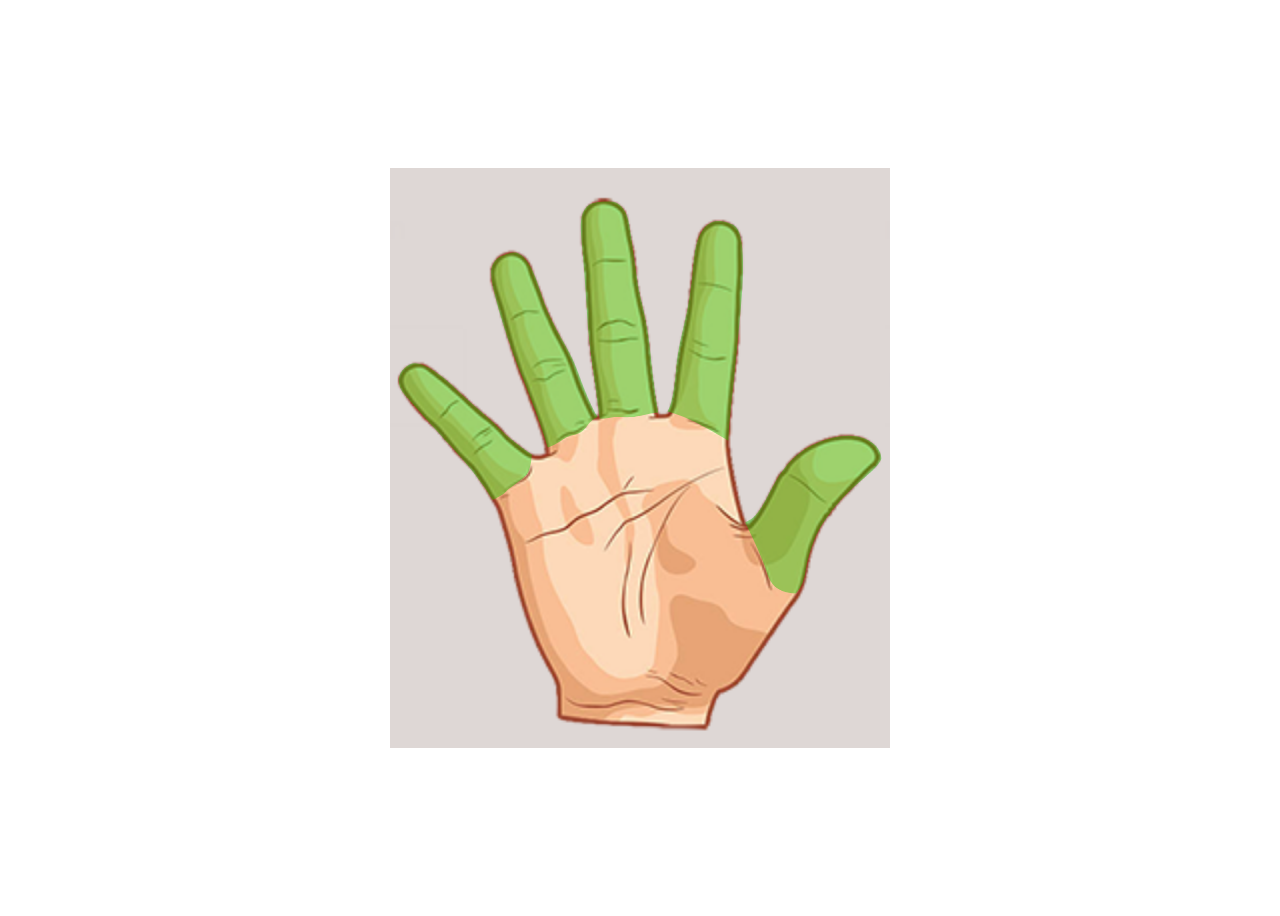
==== hand.html @ 8c05c2d5 "done" ====
<!DOCTYPE html>
<html lang="en">
<head>
    <meta charset="UTF-8">
    <meta http-equiv="X-UA-Compatible" content="IE=edge">
    <meta name="viewport" content="width=device-width, initial-scale=1.0">
    <title>Document</title>
    <link rel="stylesheet" href="style.css">
</head>
<body>
    <div class="scl">
        <div class="hand-wrapper">
            <div class="f f1"><img src="img/1.svg" alt="f1"></div>
            <div class="f f2"><img src="img/2.svg" alt="f2"></div>
            <div class="f f3"><img src="img/3.svg" alt="f3"></div>
            <div class="f f4"><img src="img/4.svg" alt="f4"></div>
            <div class="f f5"><img src="img/5.svg" alt="f5"></div>       
        </div>

    </div>
    
</body>
</html>
---- style.css ----
body{
    height:100vh;
    display: flex;
    justify-content:center;
    align-items: center;
}
.hand-wrapper{
    width:250px;
    height: 290px;
    background: url(/img/righthand.png);
    position: relative;
}

.f{
    position: absolute;
    opacity: 1;
}
.f img{
    height:100%;
    width: 100%;
}
.f1 {
    height: 81px;
    transform: rotate(-45deg) translate(-48px,77px);
}

.f2 {
    height: 98px;
    transform: rotate(-21deg) translate(42px,59px);
}
.f3 {
    height: 109px;
    transform: rotate(-7deg) translate(95px,28px);
}
.f4 {
    height: 109px;
    transform: rotate(6deg) translate(145px,11px);
}
.f5 {
    height: 87px;
    transform: rotate(33deg) translate(225px,2px);
}
.scl{
    transform: scale(2);
}
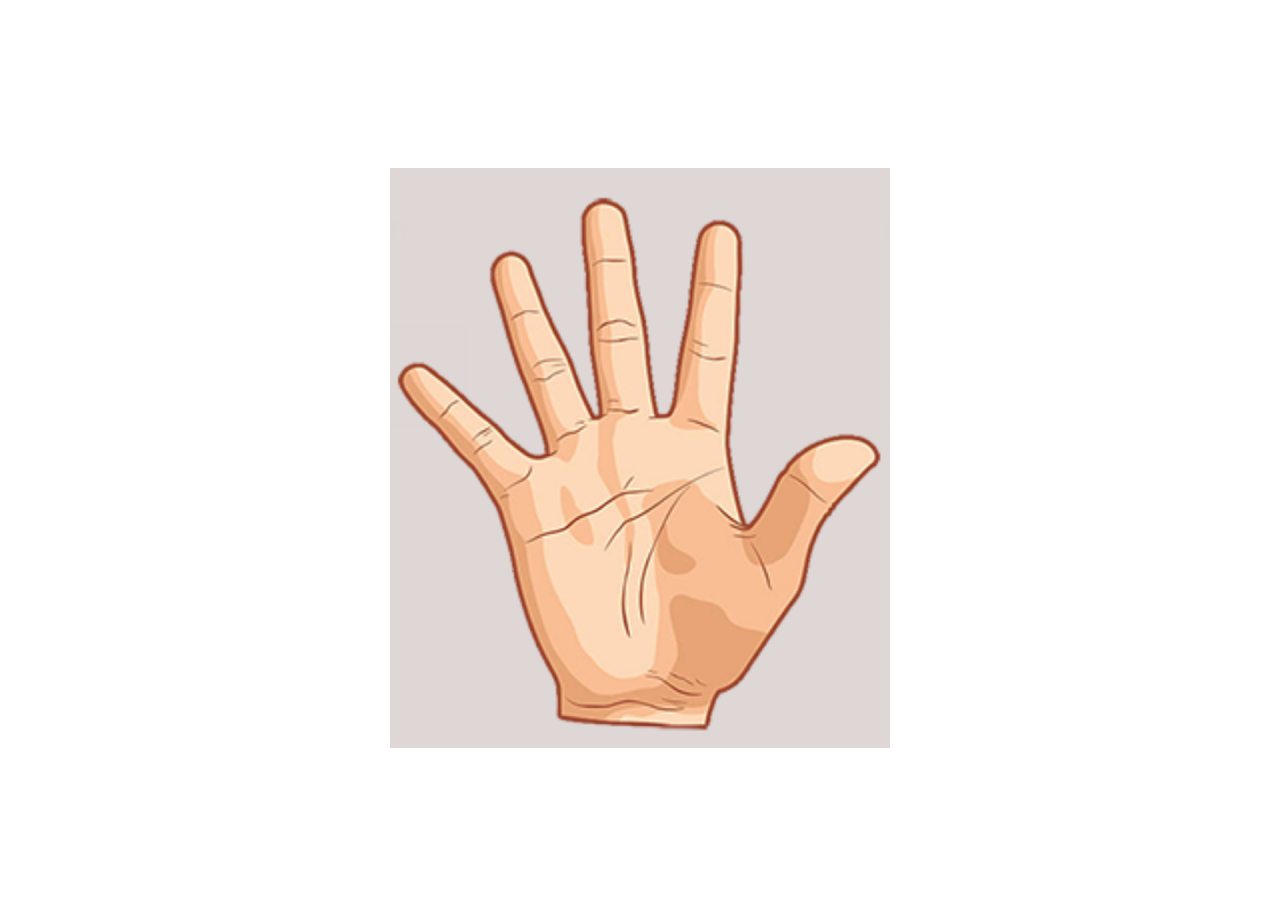
==== commit 86e3ab67: "on click event finger color change added" ====
--- a/hand.html
+++ b/hand.html
@@ -6,11 +6,12 @@
     <meta name="viewport" content="width=device-width, initial-scale=1.0">
     <title>Document</title>
     <link rel="stylesheet" href="style.css">
+    
 </head>
 <body>
     <div class="scl">
-        <div class="hand-wrapper">
-            <div class="f f1"><img src="img/1.svg" alt="f1"></div>
+        <div class="hand-wrapper" id="hand">
+            <div class="f f1" id="f1"><img src="img/1.svg" alt="f1" ></div>
             <div class="f f2"><img src="img/2.svg" alt="f2"></div>
             <div class="f f3"><img src="img/3.svg" alt="f3"></div>
             <div class="f f4"><img src="img/4.svg" alt="f4"></div>
@@ -18,6 +19,6 @@
         </div>
 
     </div>
-    
+    <script type="application/javascript" src="script.js"></script>
 </body>
 </html>--- a/style.css
+++ b/style.css
@@ -13,7 +13,7 @@
 
 .f{
     position: absolute;
-    opacity: 1;
+    opacity: 0;
 }
 .f img{
     height:100%;
